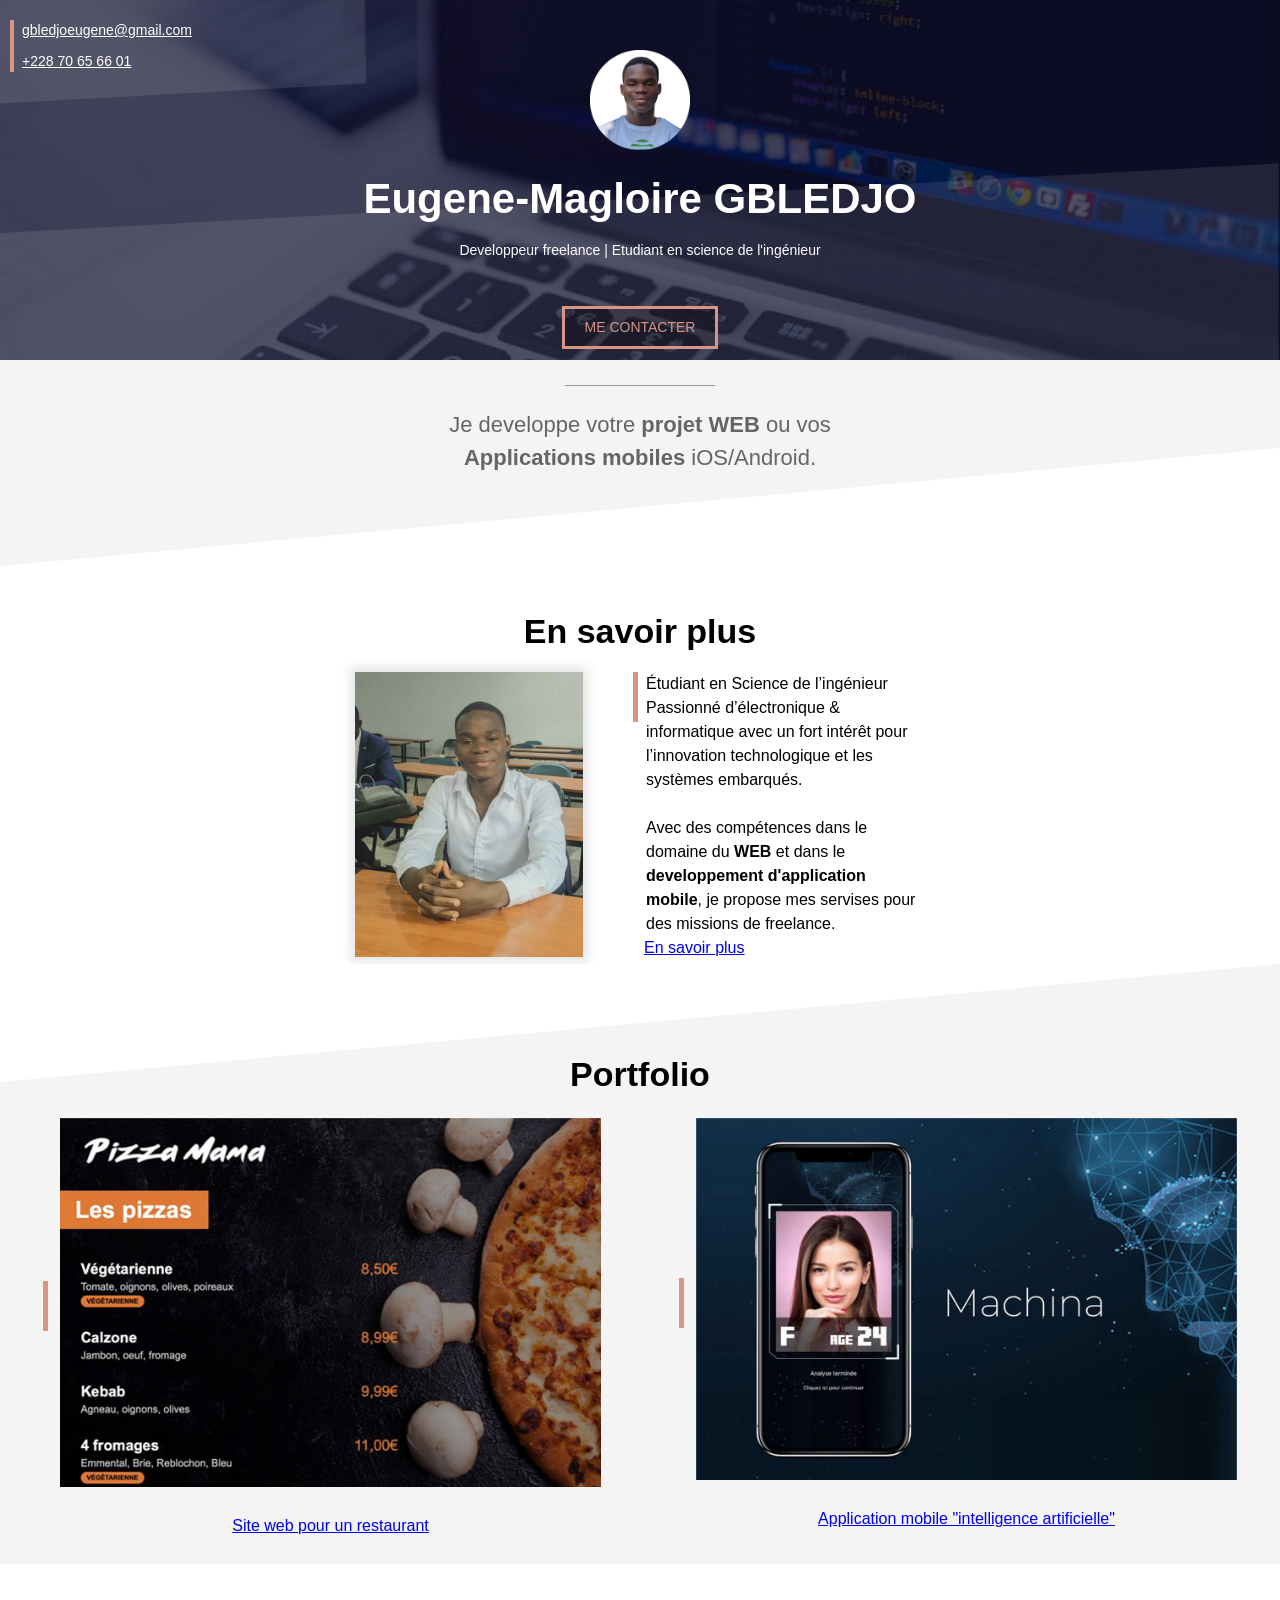
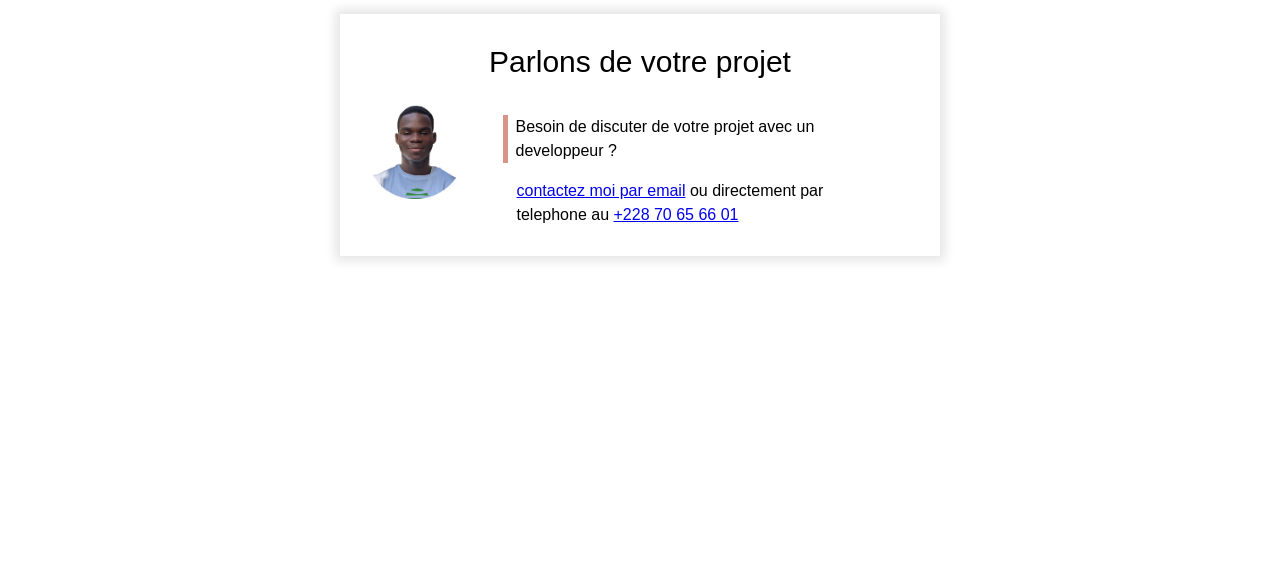
==== index.html @ 487e753c "Add files via upload" ====
<!DOCTYPE html>
<html lang="fr">
<head>
    <meta charset="UTF-8">
    <meta name="viewport" content="width=device-width, initial-scale=1.0">
    <title>Eugene-Magloire GBLEDJO</title>
    <link rel="stylesheet" href="style.css">
</head>
<body>
    <!--La couverture du haut-->
    <div class="cover">
        <img class="profile" src="profile.png">
        <h1>Eugene-Magloire GBLEDJO</h1>
        <p class="sous_titre">Developpeur freelance | Etudiant en science de l'ingénieur</p>
        <p class="me_contacter"><a href="https://wa.me/22870656601?text=Salut%20je%20vous%20contacte%20depuis%20votre%20portfolio">ME CONTACTER</a></p>
        <div class="contacts">
            <p><a href="mailto:gbledjoeugene@gmail.com?subject=Contact%20depuis%20le%20portfolio">gbledjoeugene@gmail.com</a></p>
            <p><a href="tel:+22870656601">+228 70 65 66 01</a></p>
        </div>
    </div>

    <!--Zone gris1-->
    <div class="zone_gris1 section">
        <div class="separateur1"></div>
        <p class="profil">Je developpe votre <strong>projet WEB</strong> ou vos <br> <strong>Applications mobiles</strong> iOS/Android.</p>
    </div>

    <!--zone blanche-->
    <div class="zone_blanche section">
        <h2>En savoir plus</h2>
        <img class="profile2" src="profile2_.jpg">
        <div class="col60">
            <p class="profile2">Étudiant en Science de l’ingénieur Passionné d’électronique & informatique avec un fort intérêt pour l’innovation technologique et les systèmes embarqués.<br><br>Avec des compétences dans le domaine du <b>WEB</b> et dans le <b>developpement d'application mobile</b>, je propose mes servises pour des missions de freelance.</p>
            <a style="padding-left: 11px;" href="https://www.linkedin.com/in/eug-mag/" target="_blank">En savoir plus</a>
        </div>
    </div>

    <!--zone_gris2-->
    <div class="zone_gris2 section">
        <h2>Portfolio</h2>
        <table class="t1" style="display: inline-block;">
            <tr>
                <td><p class="b1"></p></td><td><a href="portfolio-site-restaurant.html"><img src="project1small.jpg" style="width: 100%;"></a></td>
            </tr>
            <tr>
                <td></td><td><a href="portfolio-site-restaurant.html"><p style="text-align: center;">Site web pour un restaurant</p></a></td>
            </tr>
        </table>
        <table class="t2">
            <tr>
                <td><p class="b1"></p></td><td><a href="#"><img src="project2small.jpg" style="width: 100%;"></a></td>
            </tr>
            <tr>
                <td></td><td><a href="#"><p style="text-align: center;">Application mobile "intelligence artificielle"</p></a></td>
            </tr>
        </table>
    </div>

    <!--section frame-->
    <iframe src="contact-iframe.html" frameborder="0" scrolling="no"></iframe>
</body>
</html>
---- style.css ----
*{
    box-sizing: border-box;
}
:root{
    --color1: #D89584;
    --color2:#F4F4F4;
    --color3:#979797;
}
body{
    margin: 0;
    font-family: Arial;
    min-width: 600px;
    line-height: 1.5;
}

div.cover{
    background: url(cover_overlay.png) no-repeat center/100% 100%,url(cover.jpg) no-repeat center/cover;
    height: 360px;
    position: relative;
}

img.profile{
    height: 100px;
    position: relative;
    left: 50%;
    margin-left: -50px;
    margin-top: 50px;
}

h1{
    color: white;
    text-align: center;
    font-size: 42px;
    margin-top: 10px;
    margin-bottom: 0;

}
p.sous_titre{
    color: white;
    font-size: 14px;
    text-align: center;
    margin-top: 10px;
    margin-bottom: 30px;
}

div.contacts{
    position: absolute;
    top: 20px;
    left: 10px;
    border-left: solid 4px var(--color1);
    padding-left: 8px;
}

div.contacts *{
    text-align: left;
    color: white;
    font-size: 14px;
    margin-top: 0;
    margin-bottom: 0;

}
div.contacts p:first-child{
    margin-bottom: 10px;
}

p.me_contacter a{
    color: var(--color1);
    border: solid;
    padding: 8px 20px;
    background-color: #00000040;
    text-decoration: none;
    margin-top: 15px;
    display: inline-block;
    font-size: 14px;
}
p.me_contacter{
    text-align: center;
}
p.me_contacter a:hover{
    color: white;
}
/*les zones*/

div.zone_gris1{
    background: url(triangle2white.svg) no-repeat center bottom/100%;
    background-color: var(--color2);
    padding-bottom: 70px;
}

div.zone_gris2{
    background: url(triangle1white.svg) no-repeat center top/100%;
    background-color: var(--color2);
    padding-left: 40px;
    padding-right: 40px;
    padding-top: 70px;
    
}
.zone_blanche{
    padding-left: 40px;
    padding-right: 40px;
    margin-left: auto;
    margin-right: auto;
    max-width: 650px;
}
div.zone_gris1, .zone_blanche, .zone_gris2{
    padding-top: 25px;
}


div.separateur1{
    background-color: var(--color3);
    height: 1px;
    width: 150px;
    margin-right: auto;
    margin-left: auto;
}

p.profil{
    text-align: center;
    font-size: 22px;
    color: #656565;
}
 h2{
    font-size: 34px;
    text-align: center;
    margin: 15px;
 }
 h2.p{
    margin-top: 50px;
 }

img.profile2{
    width: 40%;
    box-shadow: 0 0 10px 5px rgba(0, 0, 0, 0.1);
    
}
div.col60{
    width: 60%;
    float: right;
    padding-left: 50px;
 }

 p.profile2{
    margin-top: 0;
    border-left: solid var(--color1) 5px;
    padding-left: 8px;
    height: 50px;
    display: inline-block;
 }
.section{
    overflow: auto;
 }
table.t1, table.t2{
    width: 47%;
}

p.b1{
    border-left: solid var(--color1) 5px;
    height: 50px;
    padding-right: 8px;
}
table.t2{
    float: right;
}
div.contenu{
    padding-top: 25px;
    padding-bottom: 50px;
    padding-left: 25px;
    padding-right: 25px;
    margin: 50px auto 50px auto;
    max-width: 600px;
    box-shadow: 0 0 10px 5px rgba(0, 0, 0, 0.1);
    
}
p.parlons{
    text-align: center;
    font-size: 30px;
    margin-top: 0;
    margin-bottom: 15px;
}
div.contenu img{
    height: 100px;
}
div.image{
    width: 25%;
    display: inline-block;
}
div.droite{
    width: 75%;
    float: right;
}
div.droite p:first-child{
    border-left: solid 5px var(--color1);
    padding-left: 8px;
    
}
/*
@media only screen and (max-width: 700px){
    div.contenu{
        width: 500px;
    }
}

/*les autres pages du portfolio*/

div.portfolio-header{
    height: 90px;
    background: url(header.jpg) no-repeat center/cover;
    
}
div.header1{
    width: 50%;
    color: white;
    text-align: left;
    display: inline-block;
    margin-top: 17px;
    margin-bottom: 17px;
    
}
div.header1 p{
    border-left: solid var(--color1);
    padding-left: 10px;
    margin-left: 10px;
    margin-top: 17px;
    margin-bottom: 17px;
    font-size: 20px;
}

div.header2{
    width: 50%;
    float: right;
    text-align: right;
    margin-top: 17px;
    margin-bottom: 17px;
}
div.header2 a{
    color: var(--color1);
    border: solid;
    padding: 8px 15px;
    background-color: #00000040;
    text-decoration: none;
    font-size: 10px;
    margin-right: 25px;
}

p.under-portfolio{
    text-align: center;
    font-size: 18px;
    margin-top: -15px;
    overflow: visible;
}

a.restaurant-back{
    color: var(--color1);
    margin: 20px;
    position: absolute;
}

img.r-image{
    width: 70%;
    max-width: 550px;
    margin-top: 25px;
    margin-left: 75px;
    margin-right: auto;
    
}
/*iframe*/
iframe{
    width: 100%;
    height: 600px;
    
    
}
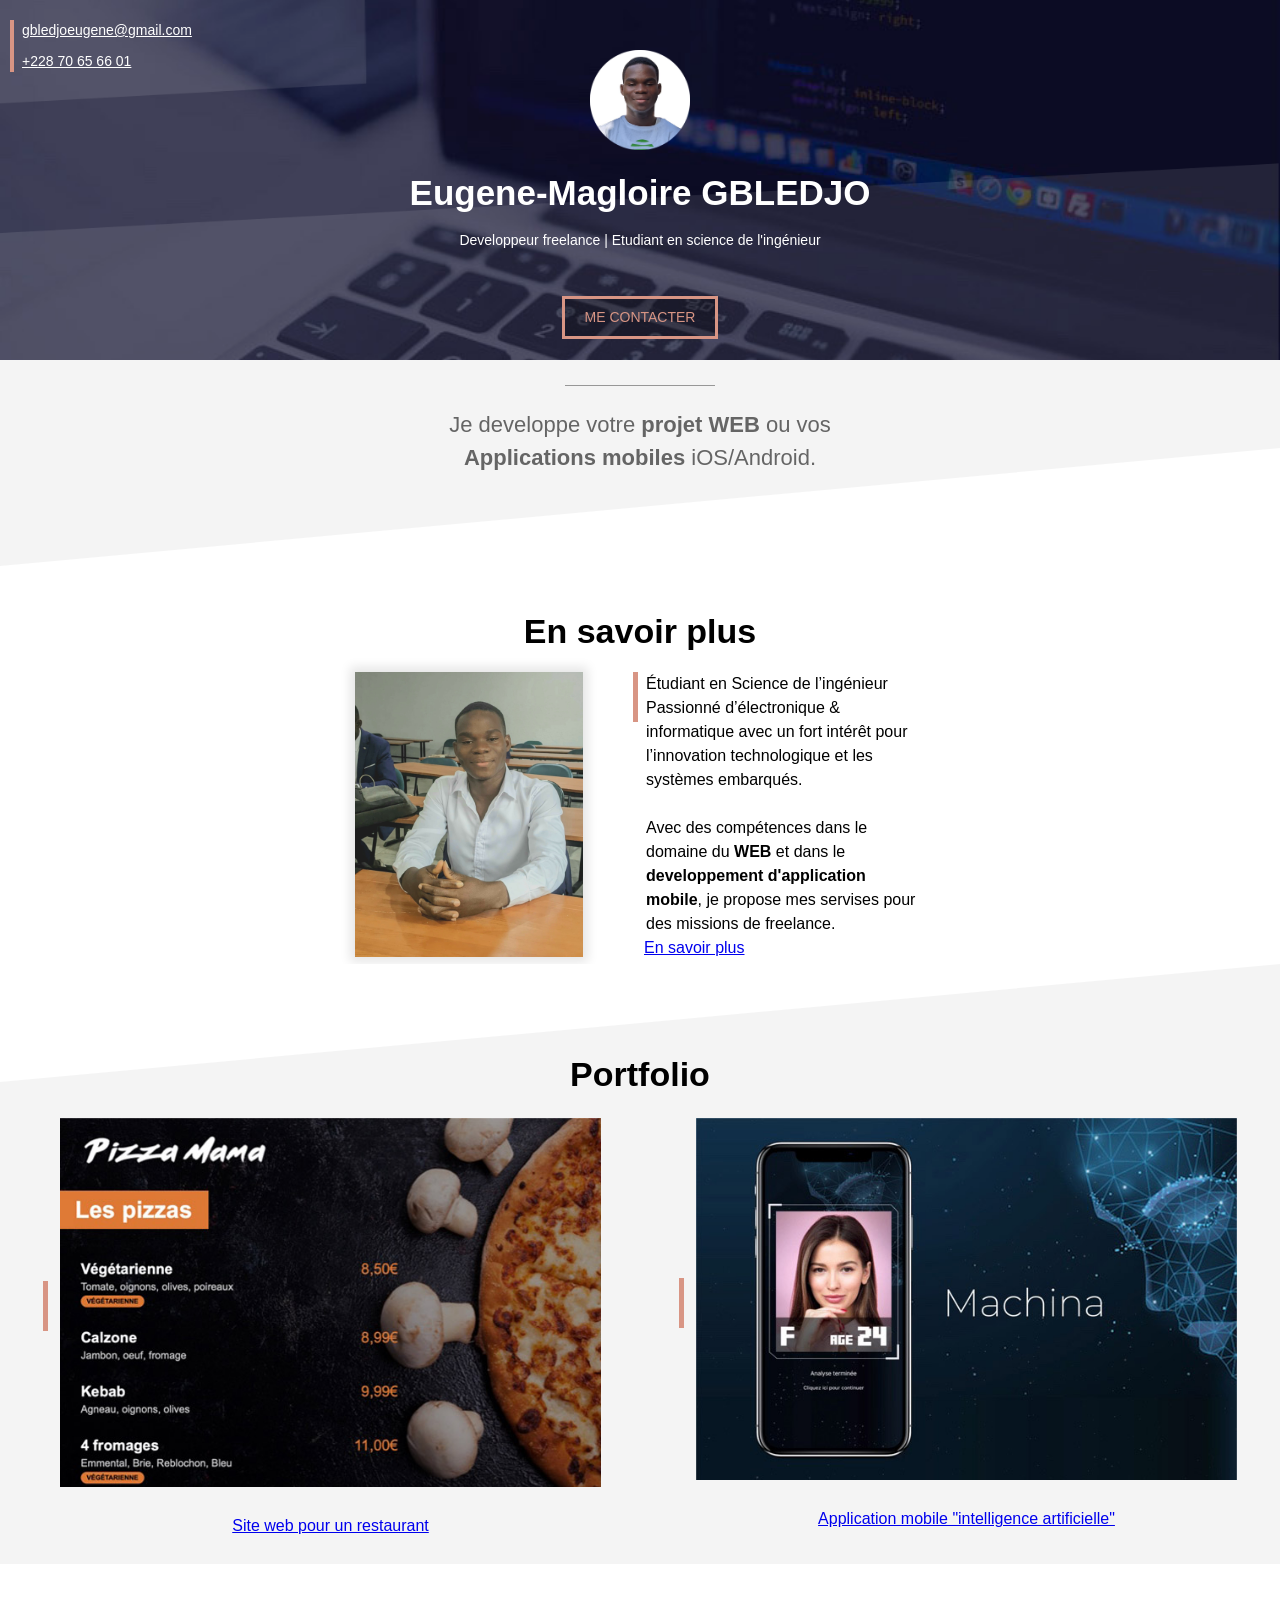
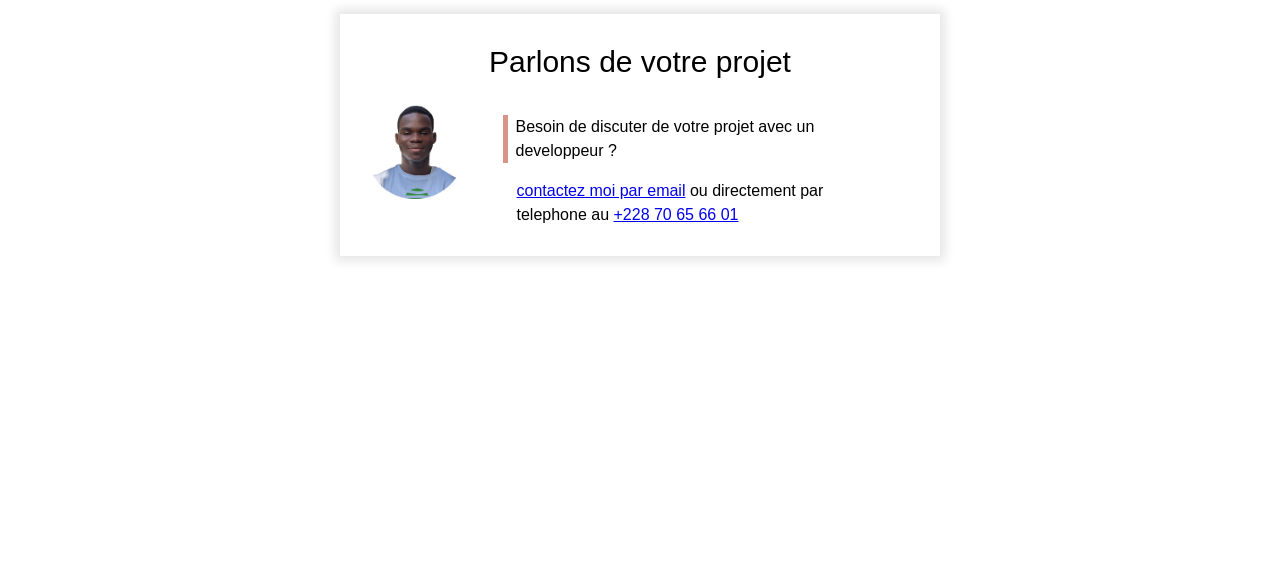
==== commit d72cbeb5: "Add files via upload" ====
--- a/index.html
+++ b/index.html
@@ -40,7 +40,7 @@
         <h2>Portfolio</h2>
         <table class="t1" style="display: inline-block;">
             <tr>
-                <td><p class="b1"></p></td><td><a href="portfolio-site-restaurant.html"><img src="project1small.jpg" style="width: 100%;"></a></td>
+                <td><p class="b1"></p></td><td style="width: 100%;"><a href="portfolio-site-restaurant.html"><img src="project1small.jpg" style="width: 100%;"></a></td>
             </tr>
             <tr>
                 <td></td><td><a href="portfolio-site-restaurant.html"><p style="text-align: center;">Site web pour un restaurant</p></a></td>
--- a/style.css
+++ b/style.css
@@ -9,7 +9,6 @@
 body{
     margin: 0;
     font-family: Arial;
-    min-width: 600px;
     line-height: 1.5;
 }
 
@@ -30,7 +29,7 @@
 h1{
     color: white;
     text-align: center;
-    font-size: 42px;
+    font-size: 35px;
     margin-top: 10px;
     margin-bottom: 0;
 
@@ -194,12 +193,6 @@
     padding-left: 8px;
     
 }
-/*
-@media only screen and (max-width: 700px){
-    div.contenu{
-        width: 500px;
-    }
-}
 
 /*les autres pages du portfolio*/
 
@@ -271,3 +264,55 @@
     
     
 }
+
+/*resposive mobile*/
+@media only screen and (max-width: 570px){
+    h1{
+        font-size: 25px;
+    }
+    img.profile{
+        margin-top: 70px;
+        height: 90px;
+    }
+    div.contacts a{
+        font-size: 13px;
+    }
+
+    img.profile2{
+        width: 100%;
+    
+    }
+    div.col60{
+        width: 100%;
+        padding-left: 0px;
+        padding-top: 12px;
+    }
+
+    table.t1, table.t2{
+         width: 100%;
+    }
+
+    div.contenu img{
+        height: 70px;
+    }
+    p.parlons{
+        font-size: 25px;
+    }
+    div.contenu{
+        overflow: auto;
+        margin-left: 12px;
+        margin-right: 12px;
+    }
+    
+    div.header1 p{
+        font-size: 14px;
+    }
+
+    img.r-image{
+        margin-left: 0;
+    }
+    div.image_projet1{
+        padding-left: 50px;
+    }
+
+}
